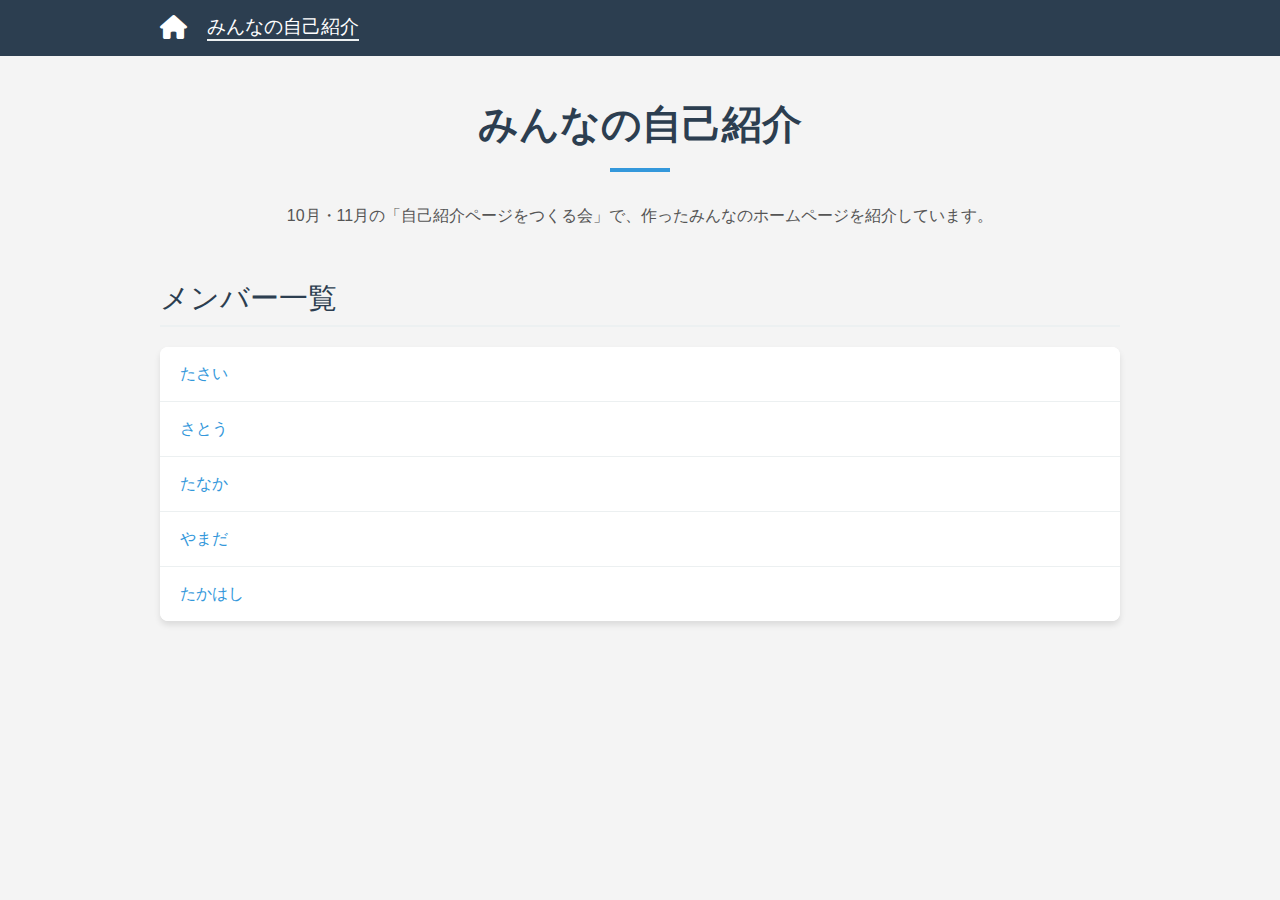
==== index.html @ ae875f5b "hrefタグのリンクをGithubレポジトリ名に合わせたパス構造に変更" ====
<!DOCTYPE html>
<html lang="ja">

<head>
    <meta charset="UTF-8">
    <meta name="viewport" content="width=device-width, initial-scale=1.0">
    <title>組織メンバー紹介</title>
    <link href="https://cdn.jsdelivr.net/npm/bootstrap@5.3.0-alpha1/dist/css/bootstrap.min.css" rel="stylesheet">
    <link href="https://cdnjs.cloudflare.com/ajax/libs/font-awesome/6.0.0-beta3/css/all.min.css" rel="stylesheet">
    <link rel="stylesheet" href="./index.css">
</head>

<body>
    <header class="header">
        <div class="header-container">
            <a href="/profiles/index.html" class="home-icon">
                <i class="fas fa-home"></i>
            </a>
            <h2 class="header-title">みんなの自己紹介</h2>
        </div>
    </header>

    <div class="container">
        <h1>みんなの自己紹介</h1>

        <div class="description">
            <p>10月・11月の「自己紹介ページをつくる会」で、作ったみんなのホームページを紹介しています。</p>
        </div>

        <h2>メンバー一覧</h2>
        <div class="member-list">
            <ul class="list-group">
                <li class="list-group-item"><a href="/profiles/users/tasai/profile.html">たさい</a></li>
                <li class="list-group-item"><a href="/profiles/users/member2/profile.html">さとう</a></li>
                <li class="list-group-item"><a href="/profiles/users/member3/profile.html">たなか</a></li>
                <li class="list-group-item"><a href="/profiles/users/member4/profile.html">やまだ</a></li>
                <li class="list-group-item"><a href="/profiles/users/member5/profile.html">たかはし</a></li>
                <!-- 必要に応じてリストを追加 -->
            </ul>
        </div>
    </div>
</body>

</html>
---- index.css ----
body {
        font-family: 'Helvetica Neue', Arial, sans-serif;
        background-color: #f4f4f4;
        color: #333;
        padding-top: 60px;
    }

    .header {
        background-color: #2c3e50;
        color: white;
        padding: 10px 0;
        position: fixed;
        top: 0;
        left: 0;
        right: 0;
        z-index: 1000;
    }

    .header-container {
        display: flex;
        align-items: center;
        max-width: 1000px;
        margin: 0 auto;
        padding: 0 20px;
    }

    .home-icon {
        font-size: 24px;
        color: white;
        text-decoration: none;
        margin-right: 20px;
    }

    .home-icon:hover {
        color: #3498db;
    }

    .header-title {
        font-size: 1.2rem;
        color: white;
        margin: 0;
        padding-bottom: 0;
    }

    .container {
        max-width: 1000px;
        margin: 0 auto;
        padding: 40px 20px;
    }

    h1 {
        font-size: 2.5rem;
        font-weight: 700;
        color: #2c3e50;
        margin-bottom: 30px;
        text-align: center;
        position: relative;
    }

    h1::after {
        content: '';
        display: block;
        width: 60px;
        height: 4px;
        background-color: #3498db;
        margin: 20px auto 0;
    }

    .description {
        font-size: 1rem;
        line-height: 1.8;
        color: #555;
        width: 80%;
        margin: 0 auto 50px;
        text-align: center;
    }

    h2 {
        font-size: 1.8rem;
        color: #2c3e50;
        margin-bottom: 20px;
        padding-bottom: 10px;
        border-bottom: 2px solid #ecf0f1;
    }

    .member-list {
        background-color: white;
        border-radius: 8px;
        box-shadow: 0 4px 6px rgba(0, 0, 0, 0.1);
        overflow: hidden;
    }

    .member-list .list-group-item {
        border: none;
        border-bottom: 1px solid #ecf0f1;
        padding: 15px 20px;
        transition: background-color 0.3s ease;
    }

    .member-list .list-group-item:last-child {
        border-bottom: none;
    }

    .member-list .list-group-item:hover {
        background-color: #f8f9fa;
    }

    .member-list a {
        color: #3498db;
        text-decoration: none;
        font-weight: 500;
        display: block;
        transition: color 0.3s ease;
    }

    .member-list a:hover {
        color: #2980b9;
    }

    @media (max-width: 768px) {
        .description {
            width: 100%;
        }
    }
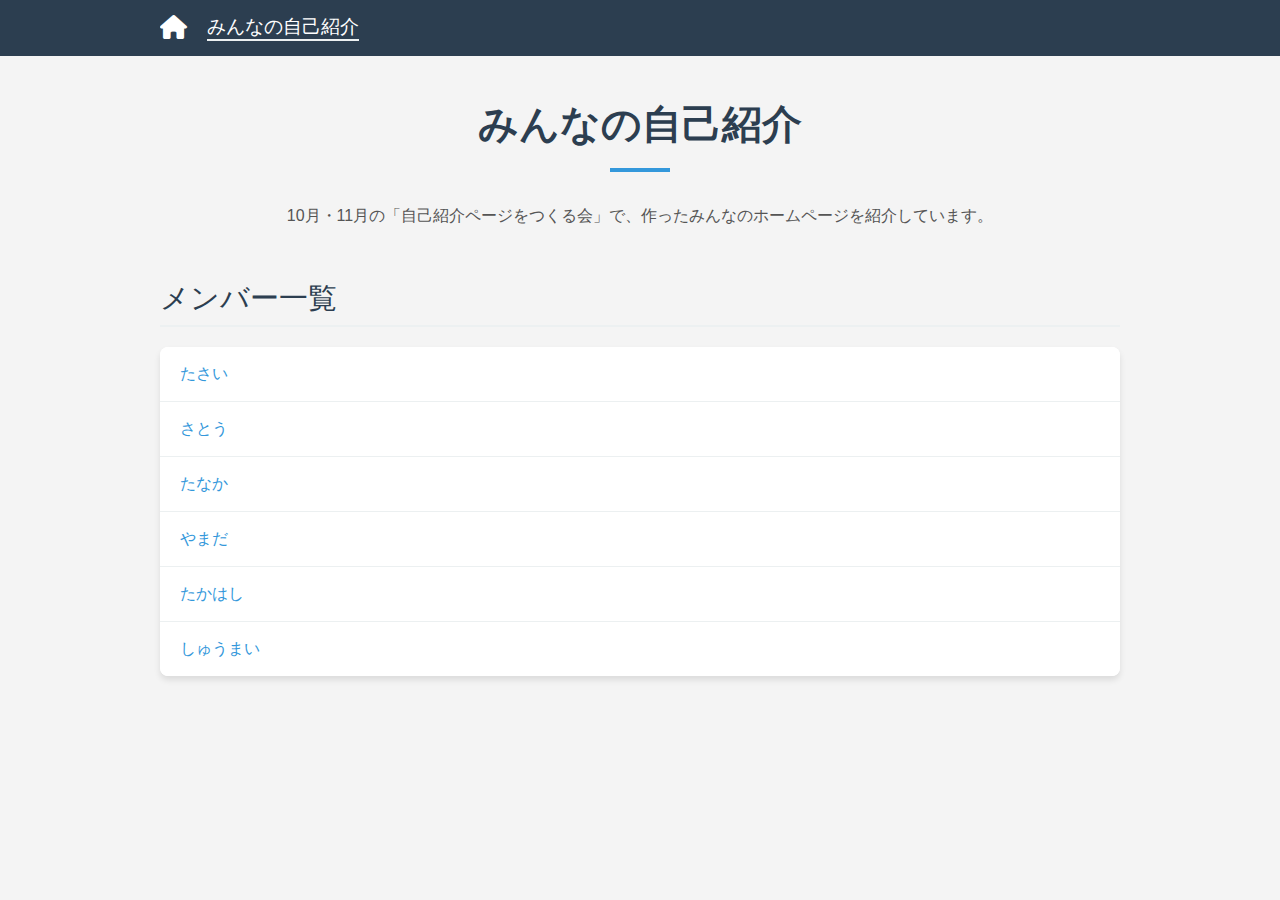
==== commit 8b64e9b9: "add shumai" ====
--- a/index.html
+++ b/index.html
@@ -13,7 +13,7 @@
 <body>
     <header class="header">
         <div class="header-container">
-            <a href="/profiles/index.html" class="home-icon">
+            <a href="/index.html" class="home-icon">
                 <i class="fas fa-home"></i>
             </a>
             <h2 class="header-title">みんなの自己紹介</h2>
@@ -30,11 +30,12 @@
         <h2>メンバー一覧</h2>
         <div class="member-list">
             <ul class="list-group">
-                <li class="list-group-item"><a href="/profiles/users/tasai/profile.html">たさい</a></li>
-                <li class="list-group-item"><a href="/profiles/users/member2/profile.html">さとう</a></li>
-                <li class="list-group-item"><a href="/profiles/users/member3/profile.html">たなか</a></li>
-                <li class="list-group-item"><a href="/profiles/users/member4/profile.html">やまだ</a></li>
-                <li class="list-group-item"><a href="/profiles/users/member5/profile.html">たかはし</a></li>
+                <li class="list-group-item"><a href="/users/tasai/profile.html">たさい</a></li>
+                <li class="list-group-item"><a href="/users/member2/profile.html">さとう</a></li>
+                <li class="list-group-item"><a href="/users/member3/profile.html">たなか</a></li>
+                <li class="list-group-item"><a href="/users/member4/profile.html">やまだ</a></li>
+                <li class="list-group-item"><a href="/users/member5/profile.html">たかはし</a></li>
+                <li class="list-group-item"><a href="/users/shumai/profile.html">しゅうまい</a></li>
                 <!-- 必要に応じてリストを追加 -->
             </ul>
         </div>
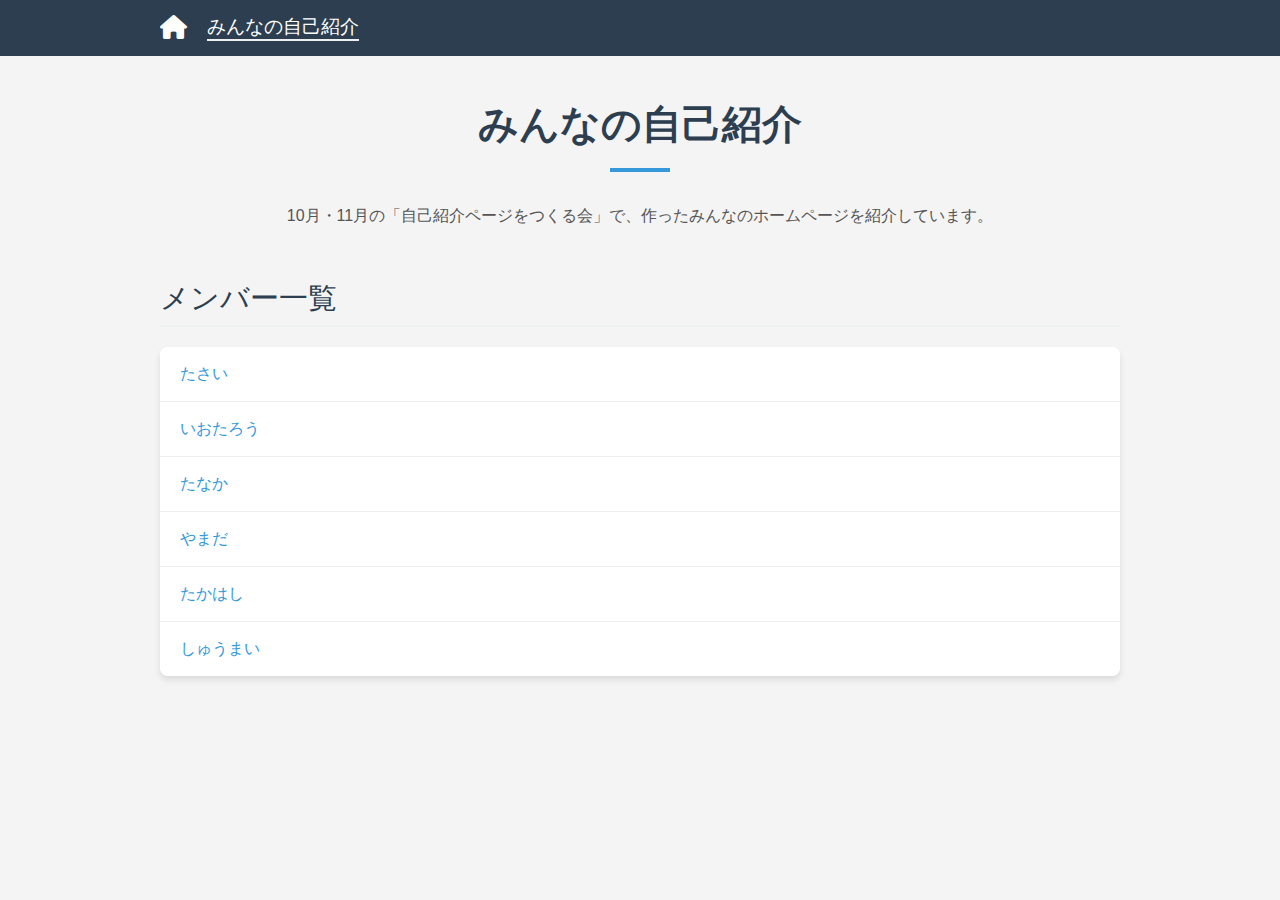
==== commit be5594ee: "いおたろうのリンクに誤りがあったため修正" ====
--- a/index.html
+++ b/index.html
@@ -31,7 +31,7 @@
         <div class="member-list">
             <ul class="list-group">
                 <li class="list-group-item"><a href="/users/tasai/profile.html">たさい</a></li>
-                <li class="list-group-item"><a href="/users/member2/profile.html">さとう</a></li>
+                <li class="list-group-item"><a href="/users/いおたろう/profile.html">いおたろう</a></li>
                 <li class="list-group-item"><a href="/users/member3/profile.html">たなか</a></li>
                 <li class="list-group-item"><a href="/users/member4/profile.html">やまだ</a></li>
                 <li class="list-group-item"><a href="/users/member5/profile.html">たかはし</a></li>
@@ -42,4 +42,4 @@
     </div>
 </body>
 
-</html>+</html>
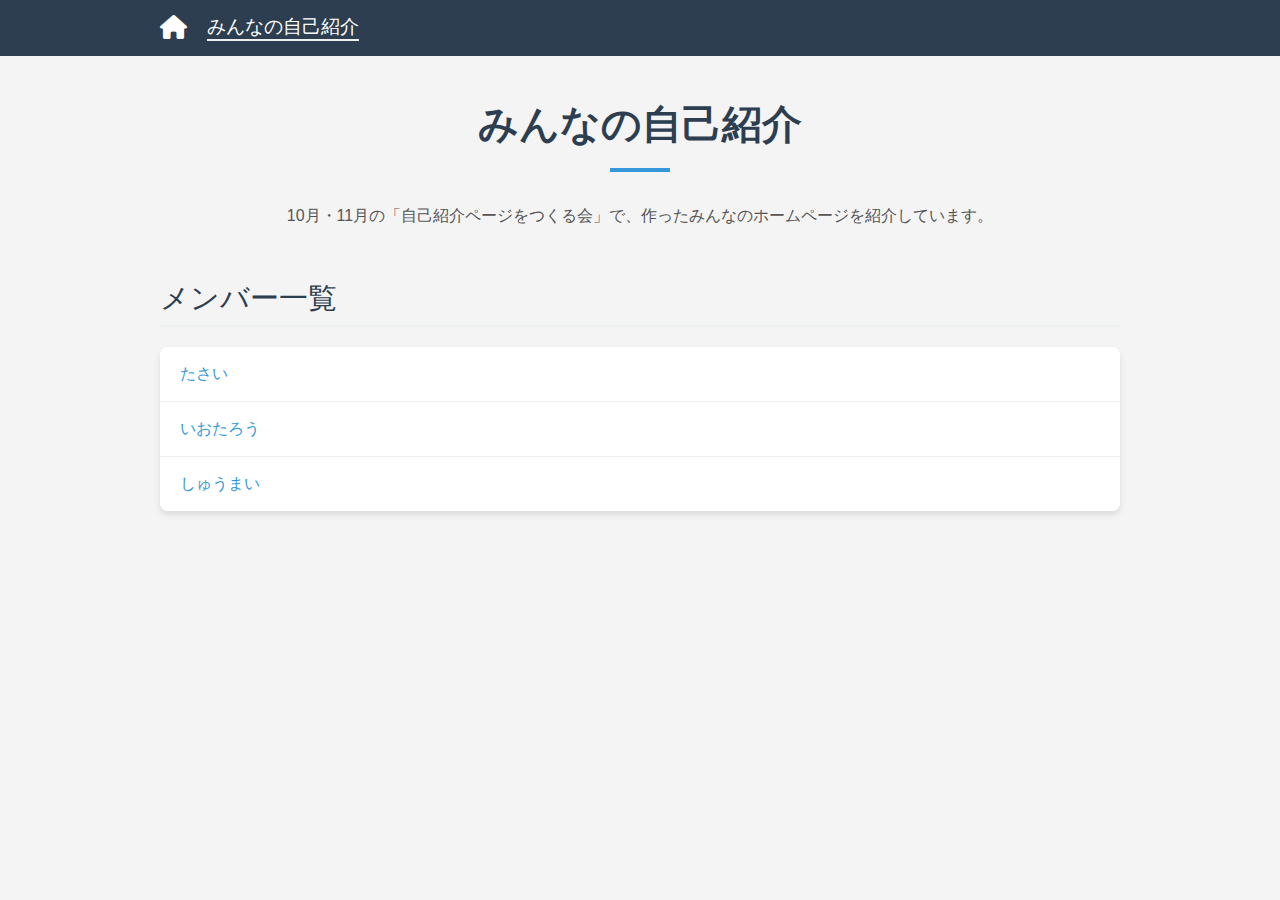
==== commit fee38836: "ダミーユーザの情報を削除" ====
--- a/index.html
+++ b/index.html
@@ -32,9 +32,6 @@
             <ul class="list-group">
                 <li class="list-group-item"><a href="/users/tasai/profile.html">たさい</a></li>
                 <li class="list-group-item"><a href="/users/いおたろう/profile.html">いおたろう</a></li>
-                <li class="list-group-item"><a href="/users/member3/profile.html">たなか</a></li>
-                <li class="list-group-item"><a href="/users/member4/profile.html">やまだ</a></li>
-                <li class="list-group-item"><a href="/users/member5/profile.html">たかはし</a></li>
                 <li class="list-group-item"><a href="/users/shumai/profile.html">しゅうまい</a></li>
                 <!-- 必要に応じてリストを追加 -->
             </ul>
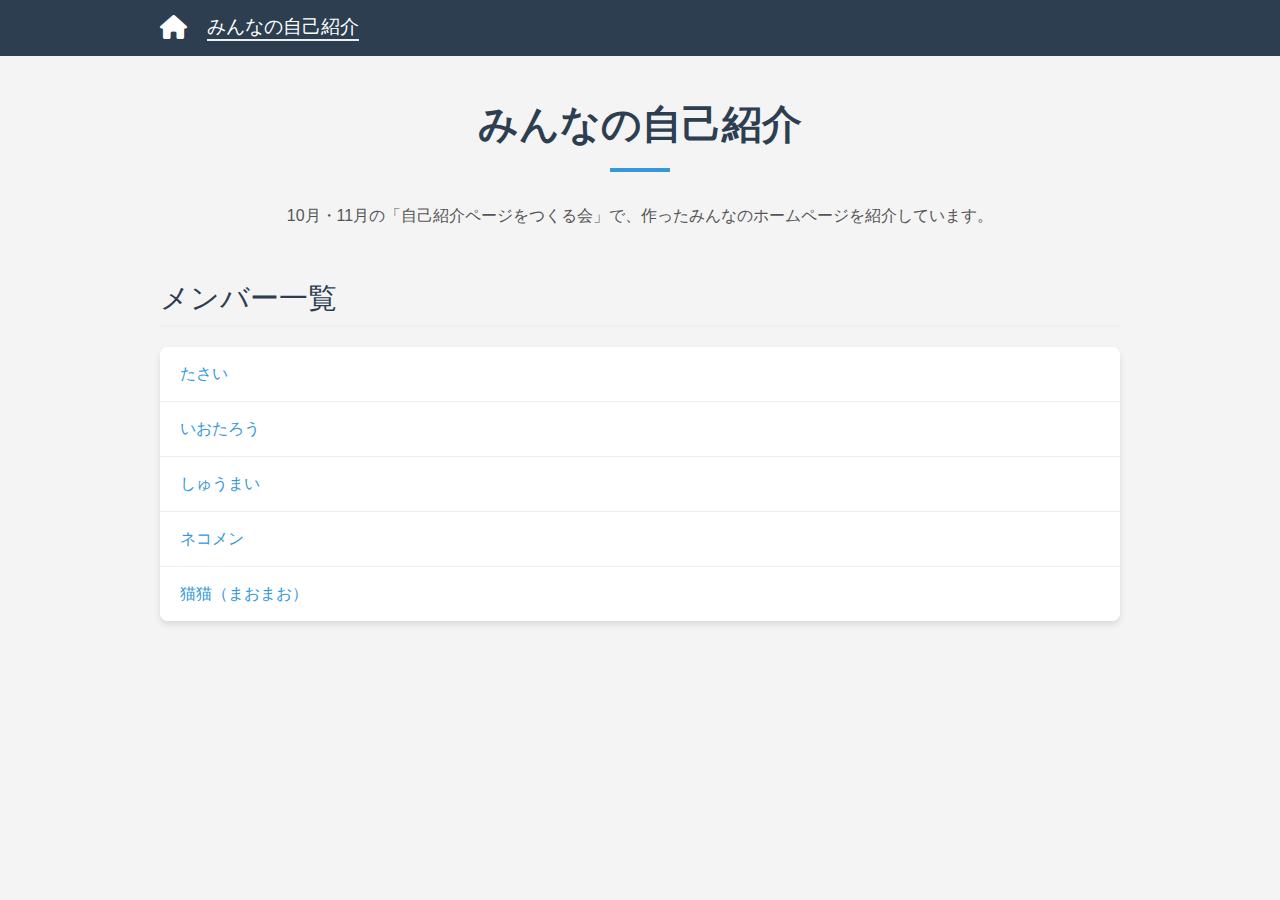
==== commit f2d386b1: "add nekomen and maomao" ====
--- a/index.html
+++ b/index.html
@@ -33,6 +33,8 @@
                 <li class="list-group-item"><a href="/users/tasai/profile.html">たさい</a></li>
                 <li class="list-group-item"><a href="/users/いおたろう/profile.html">いおたろう</a></li>
                 <li class="list-group-item"><a href="/users/shumai/profile.html">しゅうまい</a></li>
+                <li class="list-group-item"><a href="/users/nekomen/profile.html">ネコメン</a></li>
+                <li class="list-group-item"><a href="/users/maomao/profile.html">猫猫（まおまお）</a></li>
                 <!-- 必要に応じてリストを追加 -->
             </ul>
         </div>
